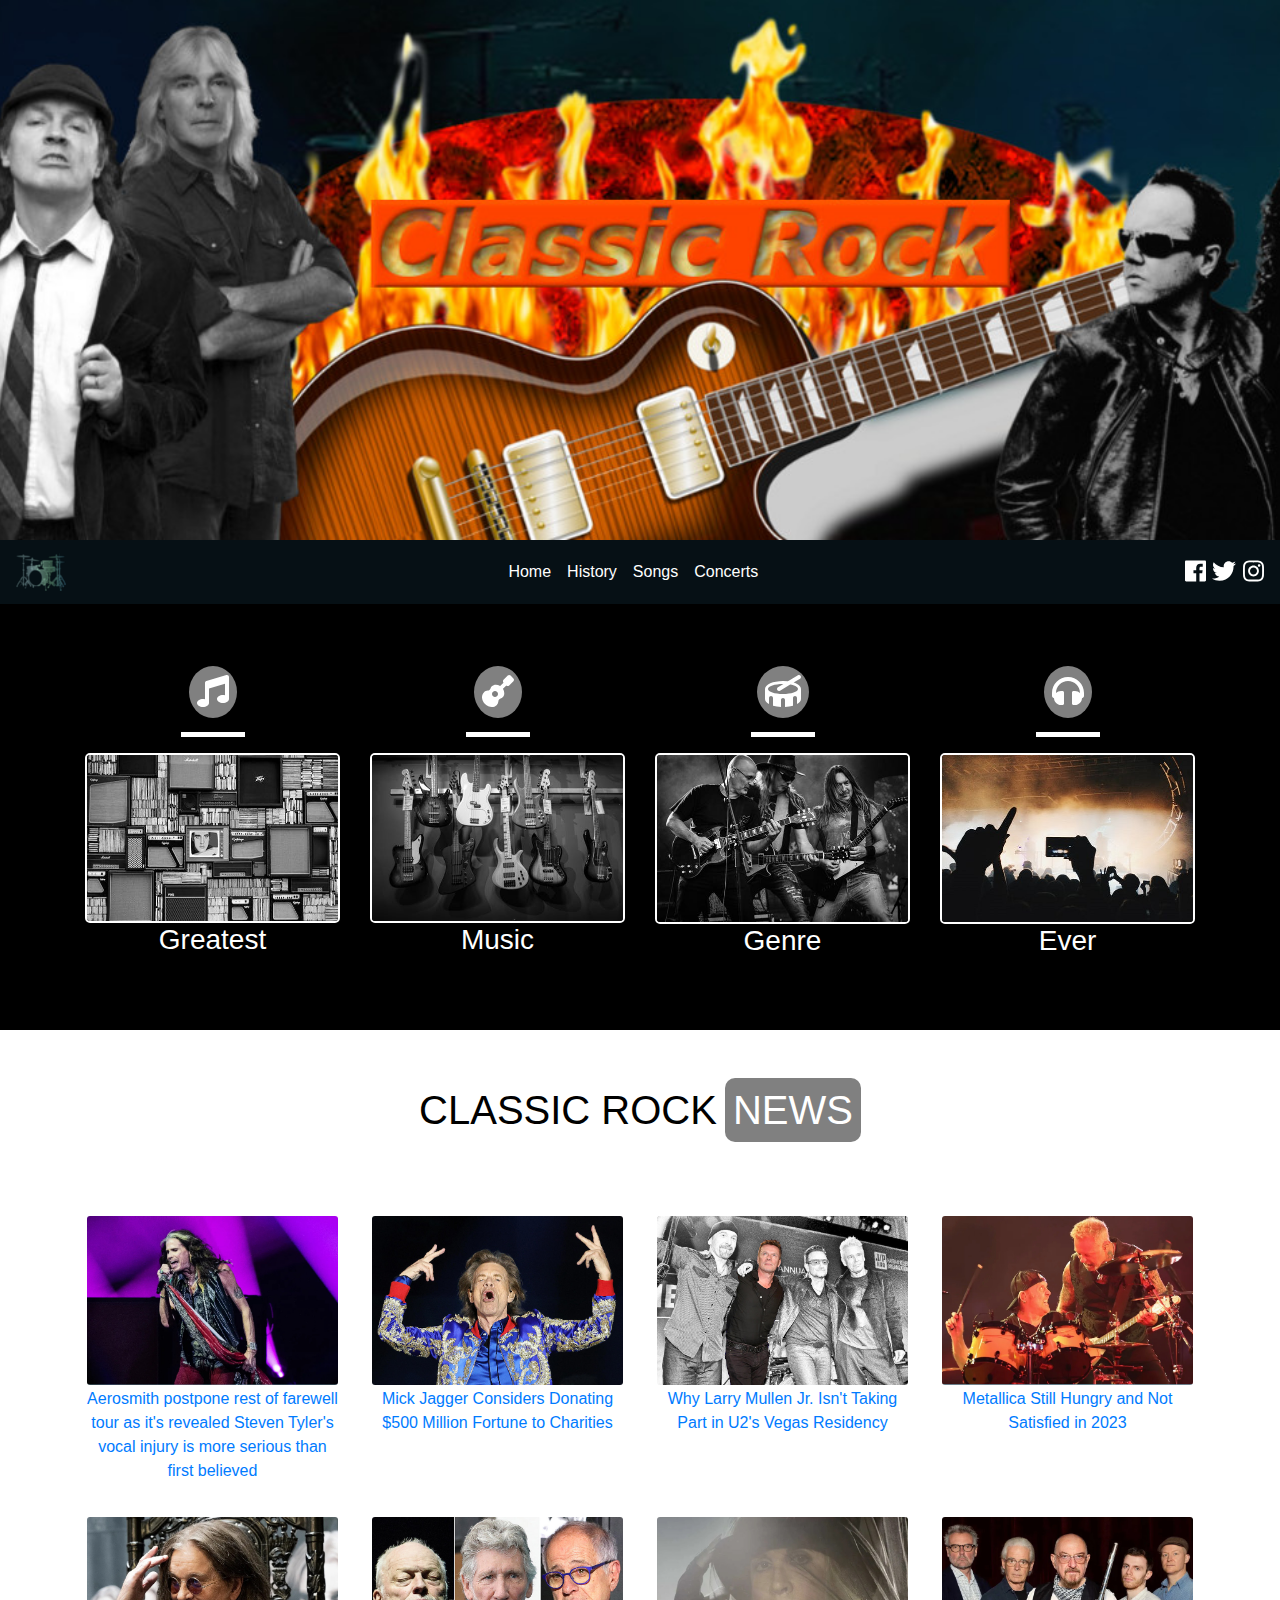
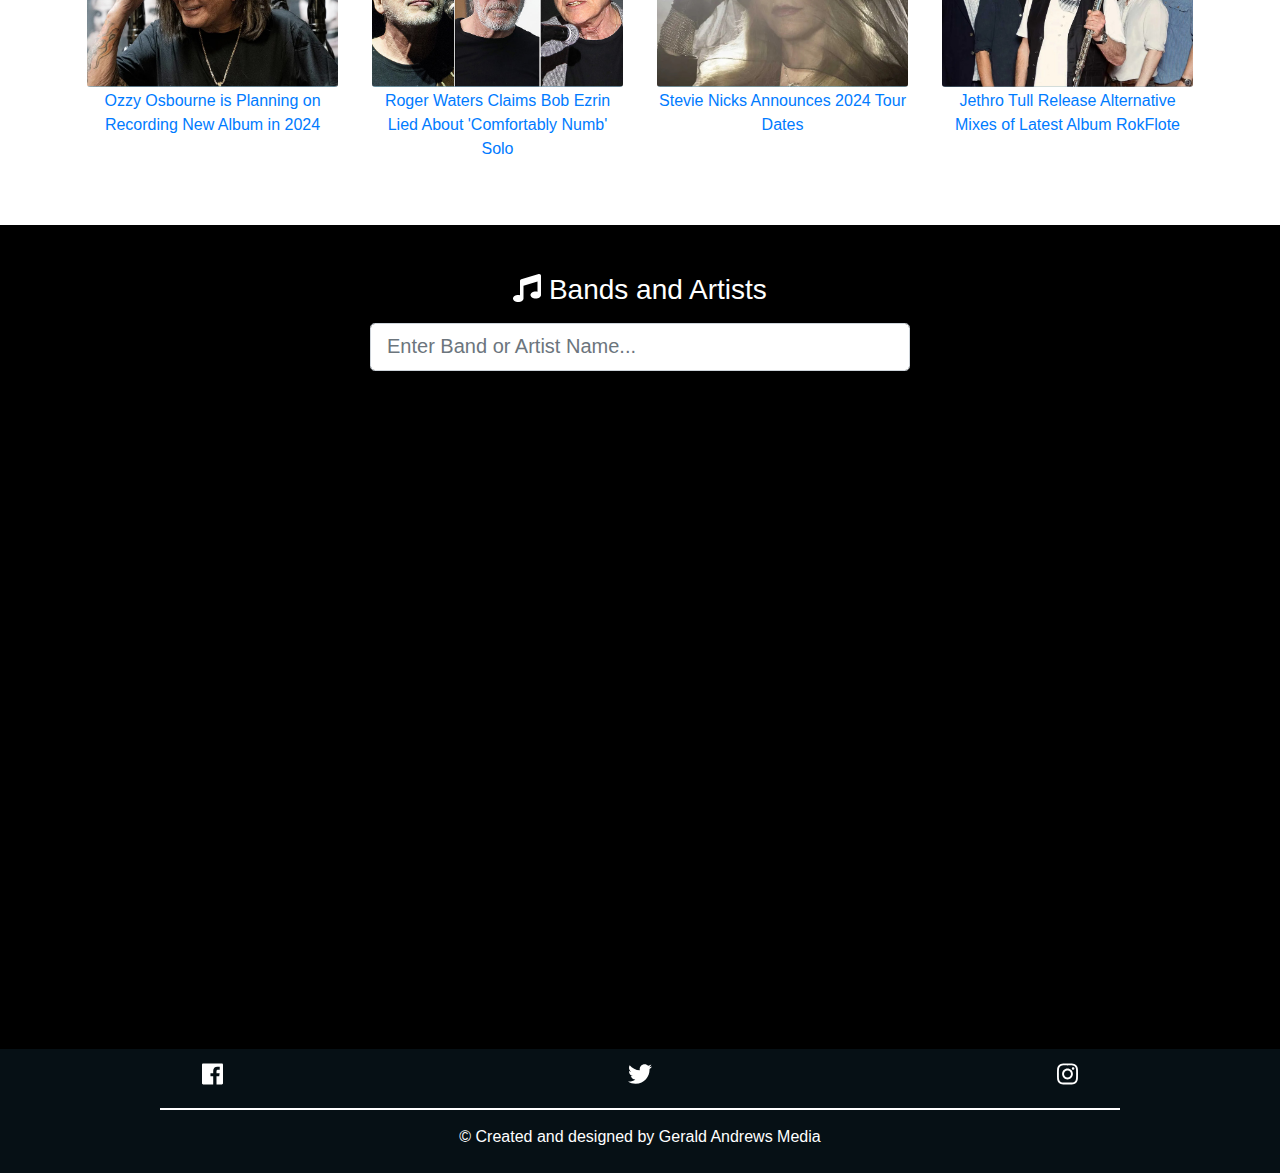
==== index.htm @ cfb420ba "Update index.htm" ====
<!DOCTYPE html>
<html lang="en">
<head>
<meta charset="utf-8">
<meta name="viewport" content="width=device-width, initial-scale=1.0">
<meta http-equiv="X-UA-Compatible" content="ie=edge">
<!-- bootstrap css -->
  <link rel="stylesheet" href="css/bootstrap.min.css">
<!-- main css -->
  <link rel="stylesheet" type="text/css" href="css/artists.css">
  <title>Classic Rock</title>
</head>

<body>
  <header class="main-header"></header>

<!-- nav element -->
  <nav class="navbar navbar-expand-lg px-3" id="navBar">
    <a href="#" class="navbar-brand">
      <img src="img/drums.png" alt="logo">
    </a>
  <button class="navbar-toggler" type="button" data-toggle='collapse' data-target='#myNav'>
    <span class="navbar-icon">
      <i class="fas fa-bars"></i>
    </span>
  </button>

<!-- Nav Section -->
  <div class="collapse navbar-collapse" id="myNav">
    <ul class="navbar-nav mx-auto">
      <li class="nav-item active">
        <a href="#navBar" class="nav-link">home</a>
      </li>
      <li class="nav-item">
        <a href="history.htm" target="_blank" class="nav-link">History</a></li>
      <li class="nav-item">
        <a href="https://www.google.com/search?q=classic+rock+songs&oq=classic+rock+songs&
        aqs=chrome..69i57j69i60l2j0l3.10755j1j7&sourceid=chrome&ie=UTF-8" target="_blank"
        class="nav-link">songs</a>
      </li>
      <li class="nav-item">
        <a href="https://ultimateclassicrock.com/category/concerts/" target="_blank" class="nav-link">Concerts</a></li>
    </ul>
  <!-- social icons -->
      <div class="nav-icons d-none d-lg-block">
        <a href="https://www.facebook.com/ClassicRock.loveforever/" target="_blank" class="nav-icon">
          <i class="fab fa-facebook"></i>
        </a>
        <a href="https://twitter.com/ClassicRockMag?ref_src=twsrc%5Egoogle%7Ctwcamp%5Eserp%7Ctwgr%5Eauthor" target="_blank" class="nav-icon">
          <i class="fab fa-twitter"></i>
        </a>
        <a href="https://www.instagram.com/classicrockmag/?hl=en" target="_blank" class="nav-icon">
          <i class="fab fa-instagram"></i>
        </a>
      </div>
    </div>
  </nav>
<!-- end of nav section -->

<!-- skills section -->
<section class="skills py-5" id="skills">
  <div class="container">
    <div class="row">

      <!-- single skill -->
      <div class="col-sm-6 col-lg-3 text-center my-3">
        <a href="#" class="skills-icon p-2 rounded-circle">
          <i class="fas fa-music"></i>
        </a>
        <h6 class="text-uppercase font-weight-bold my-3"></h6>
        <div class="skills-underline"></div>
        <img src="img/classic.jpeg" class="img2">
        <h3>Greatest</h3>
      </div>
      <!-- end of single skill -->

      <!-- single skill -->
      <div class="col-sm-6 col-lg-3 text-center my-3">
        <a href="#" class="skills-icon p-2 rounded-circle">
          <i class="fas fa-guitar"></i>
        </a>
        <h6 class="text-uppercase font-weight-bold my-3"></h6>
        <div class="skills-underline"></div>
        <img src="img/classic2.jpeg" class="img2">
        <h3>Music</h3>
      </div>
      <!-- end of single skill -->

      <!-- single skill -->
      <div class="col-sm-6 col-lg-3 text-center my-3">
        <a href="#" class="skills-icon p-2 rounded-circle">
          <i class="fas fa-drum"></i>
        </a>
        <h6 class="text-uppercase font-weight-bold my-3"></h6>
        <div class="skills-underline"></div>
        <img src="img/classic3.jpeg" class="img2">
        <h3>Genre</h3>
      </div>
      <!-- end of single skill -->

      <!-- single skill -->
      <div class="col-sm-6 col-lg-3 text-center my-3">
        <a href="#" class="skills-icon p-2 rounded-circle">
          <i class="fas fa-headphones"></i>
        </a>
        <h6 class="text-uppercase font-weight-bold my-3"></h6>
        <div class="skills-underline"></div>
        <img src="img/classic4.jpeg" class="img2">
        <h3>Ever</h3>
      </div>
      <!-- end of single skill -->
    </div>
  </div>
</section>
<!-- end of skills section -->

<!-- news section -->
<section class="news py-5" id="skills">
  <div class="container">

    <!-- section title -->
    <div class="row mb-5">
      <div class="col d-flex flex-wrap text-uppercase justify-content-center">
      <h1 class="font-weight-bold2 align-self-center mx-1">classic rock</h1>
      <h1 class="section-title--special2 mx-1">news</h1>
    </div>
  </div>
  <!-- end of section title -->

  <div class="row">

    <!-- single article -->
    <div class="col-sm-6 col-lg-3 text-center my-3">
      <a href="https://www.loudersound.com/classic-rock/news"
      target="_blank">
      <img src="img/news.jpg" class="img2">Aerosmith postpone rest of farewell tour as it's revealed Steven Tyler's vocal injury
      is more serious than first believed</a>
    </div>
    <!-- end of single article -->

    <!-- single article -->
    <div class="col-sm-6 col-lg-3 text-center my-3">
      <a href="https://ultimateclassicrock.com/mick-jagger-fortune-charity/"
      target="_blank">
      <img src="img/news2.jpg" class="img2">Mick Jagger Considers Donating $500 Million Fortune to Charities</a>
    </div>
    <!-- end of single article -->

    <!-- single article -->
    <div class="col-sm-6 col-lg-3 text-center my-3">
      <a href="https://ultimateclassicrock.com/larry-mullen-jr-u2-las-vegas-sphere/" 
      target="_blank">
      <img src="img/news3.jpg" class="img2">Why Larry Mullen Jr. Isn't Taking Part in U2's Vegas Residency</a>
    </div>
    <!-- end of single article -->

    <!-- single article -->
    <div class="col-sm-6 col-lg-3 text-center my-3">
      <a href="https://www.loudersound.com/news/lars-ulrich-metallica-still-hungry-best-days-still-ahead"
      target="_blank">
      <img src="img/news4.jpg" class="img2">Metallica Still Hungry and Not Satisfied in 2023</a>
    </div>
    <!-- end of single article -->

    <!-- single article -->
    <div class="col-sm-6 col-lg-3 text-center my-3">
      <a href="https://www.loudersound.com/news/Ozzy-osbourne-is-plannng-a-new-album-in-2024"
      target="_blank">
      <img src="img/news5.jpg" class="img2">Ozzy Osbourne is Planning on Recording New Album in 2024</a>
    </div>
    <!-- end of single article -->

    <!-- single article -->
    <div class="col-sm-6 col-lg-3 text-center my-3">
      <a href="https://ultimateclassicrock.com/roger-waters-bob-ezrin-comfortably-numb/"
      target="_blank">
      <img src="img/news6.jpg" class="img2">Roger Waters Claims Bob Ezrin Lied About 'Comfortably Numb' Solo</a>
    </div>
    <!-- end of single article -->

    <!-- single article -->
    <div class="col-sm-6 col-lg-3 text-center my-3">
      <a href="https://www.loudersound.com/news/stevie-nicks-announces-2024-tour-dates"
      target="_blank">
      <img src="img/news7.jpg" class="img2">Stevie Nicks Announces 2024 Tour Dates</a>
    </div>
    <!-- end of single article -->

    <!-- single article -->
    <div class="col-sm-6 col-lg-3 text-center my-3">
      <a href="https://www.loudersound.com/news/jethro-tull-release-alternative-mixes-of-latest-album-rokflote"
      target="_blank">
      <img src="img/news8.jpg" class="img2">Jethro Tull Release Alternative Mixes of Latest Album RokFlote</a>
    </div>
    <!-- end of single article -->
  </div>
</section>
<!-- end of news section -->

<!-- Band and artist info section -->
<header class="header" id="header">
  <div class="container-fluid">
    <div class="row height-max align-items-start">
      <div class="container mt-5">
        <div class="row">
            <div class="col-md-6 m-auto">
                <h3 class="text-center mb-3">
                    <i class="fas fa-music"></i>&nbsp;Bands and Artists
                </h3>
                <div class="form-group">
                    <input type="text" id="search" class="form-control form-control-lg" 
                    placeholder="Enter Band or Artist Name..." />
                </div>
                <div id="match-list"></div>
            </div>
        </div>
    </div>
      <!--<div class="col col-md-9 ml-auto text-right pr-5"></div>-->
    </div>
  </div>
</header>
<!-- End of band and artist info section-->

<!-- footer -->
<footer class="footer py-2 ">
  <div class="footer-icons d-flex justify-content-around">
    <a href="https://www.facebook.com/ClassicRock.loveforever/" target="_blank" class="footer-icon">
      <i class="fab fa-facebook"></i>
    </a>
    <a href="https://twitter.com/ClassicRockMag?ref_src=twsrc%5Egoogle%7Ctwcamp%5Eserp%7Ctwgr%5Eauthor" target="_blank" class="nav-icon" target="_blank" class="footer-icon">
      <i class="fab fa-twitter"></i>
    </a>
    <a href="https://www.instagram.com/classicrockmag/?hl=en" target="_blank" class="footer-icon">
      <i class="fab fa-instagram"></i>
    </a>
  </div>
  <div class="divider"></div>
  <p>&copy Created and designed by <a href="https://geraldandrewsmedia.com/" target="_blank">Gerald Andrews Media</p>
</footer>
<!-- End of footer section -->

<!-- jquery -->
  <script src="js/jquery-3.3.1.min.js"></script>
<!-- bootstrap js -->
  <script src="js/bootstrap.bundle.min.js"></script>
<!-- font awesome -->
  <script src="js/all.js"></script>
<!-- main js-->
  <script src="js/script.js"></script>
  
  <body>
</html>
---- css/artists.css ----
* {
   margin: 0;
   padding: 0;
   box-sizing: border-box;
}

body {
   background-color: #000;
   background-blend-mode: overlay;
}

.main-header {
   background: url('../img/classic rock logo.jpg') no-repeat center center/cover;
   height: 60vh;
   margin: auto;
}


/* navbar */
.navbar {
   background: #061015;
}

.navbar-icon {
   font-size: 2rem;
   color: #fff;
}

.navbar-toggler {
   outline-color: #fff;
}

.nav-link {
   color: #fff;
   text-transform: capitalize;
   font-size: 1rem;
}

.nav-link:hover {
   color: #40ACF1;
}

.nav-icon {
   font-size: 1.5rem;
   color: #fff;
   text-decoration: none!important;
   transition-property: color;
   transition-duration: 2s;
   transition-timing-function: linear;
}

.nav-icon:hover {
   color: #40ACF1;
}

/* skills */
.skills {
   background: #000;
}

.section-title--special {
   color: #fff;
   background: grey;
   padding: 0.5rem;
   border-radius: 10px;
}

.font-weight-bold {
   color: #fff;
}

.paragraph {
   color: #fff;
}

.skills-icon {
   color: #fff;
   background: grey;
   font-size: 2rem;
}

.skills-icon:hover {
   color: #ffa500;
}

.skills-underline {
   width: 4rem;
   height: 0.3rem;
   background: #fff;
   margin: 1rem auto;
}

.btn {
   background: transparent;
   border: none;
   color: white;
   padding: 10px 32px;
   text-align: center;
   text-decoration: none;
   display: inline-block;
   font-size: 16px;
   margin: 4px 2px;
   cursor: pointer;
   border: 1px solid #fff;
   margin: 15px;
   outline: none;
}

.btn:hover {
   background-color: #fff;
   color: #000;
}

input {
   height: 44px;
   border-radius: 5px;
   outline: none;
}

h2,h3 {
   color: #fff;
   margin-top: 0px;
   text-align: center;
}

h4 {
   text-align: center;
}

img {
   width: 100%;
}

.img2 {
   width: 100%;
   border-radius: 5px;
   border: 2px solid #fff;
}

.img3 {
   border-radius: 5px;
}

.img-container:hover {
   box-shadow: 0 10px 15px rgb(0, 0, 0);
   border-radius: 5px;
}

/* News Section */
.news {
   background: #fff;
}

.section-title--special2 {
   color: #fff;
   background: grey;
   padding: 0.5rem;
   border-radius: 10px;
}

.font-weight-bold2 {
   color: #000;
}

/* header */
.header {
   color: #fff;
}

.height-max {
   min-height: calc(100vh - 76px);
   background: linear-gradient(rgba(0, 0, 0, 0.8),rgba(0, 0, 0, 0.8)),url('../img/bg-image.jpg');
   background-position: center;
   background-size: cover;
   background-attachment: fixed;
   background-repeat: no-repeat;
}

.container-fluid {
   width: 100%;
}

@media (min-width: 1024px) {
   .card-img {
      width: 75%;
      display: block;
      margin-left: auto;
      margin-right: auto;
   }
}

/* History Page */
.heading3 {
   color: #000;
}

single-item:hover {
   box-shadow: 0 10px 15px rgb(0, 0, 0);
   border-radius: 5px;
}

.img-container {
   position: relative;
   overflow: hidden;
   cursor: pointer;
}

.logo-img-container {
   transition: all 1s ease-in-out;
}

.img-container:hover .logo {
   transform: scale(1.2);
}

.logo {
   width: 50%;
   position: absolute;
   bottom: 0;
   right: 0;
   padding: 1rem;
   background: #fff;
   border-top-left-radius: 1rem;
   transition: all 1s ease-in-out;
   transform: translate(100%, 100%);
}

img-container:hover .logo {
   transform: translate(0, 0);
}

.logo:hover {
   color: #ffff00;
}

.footer {
   background: #061015;
}

.footer-icon {
   font-size: 1.5rem;
   text-decoration: none;
   color: #fff;
   transition: all 1s ease-in-out;
}

.footer-icon:hover {
   color: grey;
}

.footer .divider {
   background: #fff;
   width: 75%;
   Height: 2px;
   margin: 15px auto;
}

.footer p {
   color: #fff;
   text-align: center;
}

.footer a {
   color: #fff;
}

@media (max-width: 1100px) {
   .main-header {
      height: 25vh;
   }
}
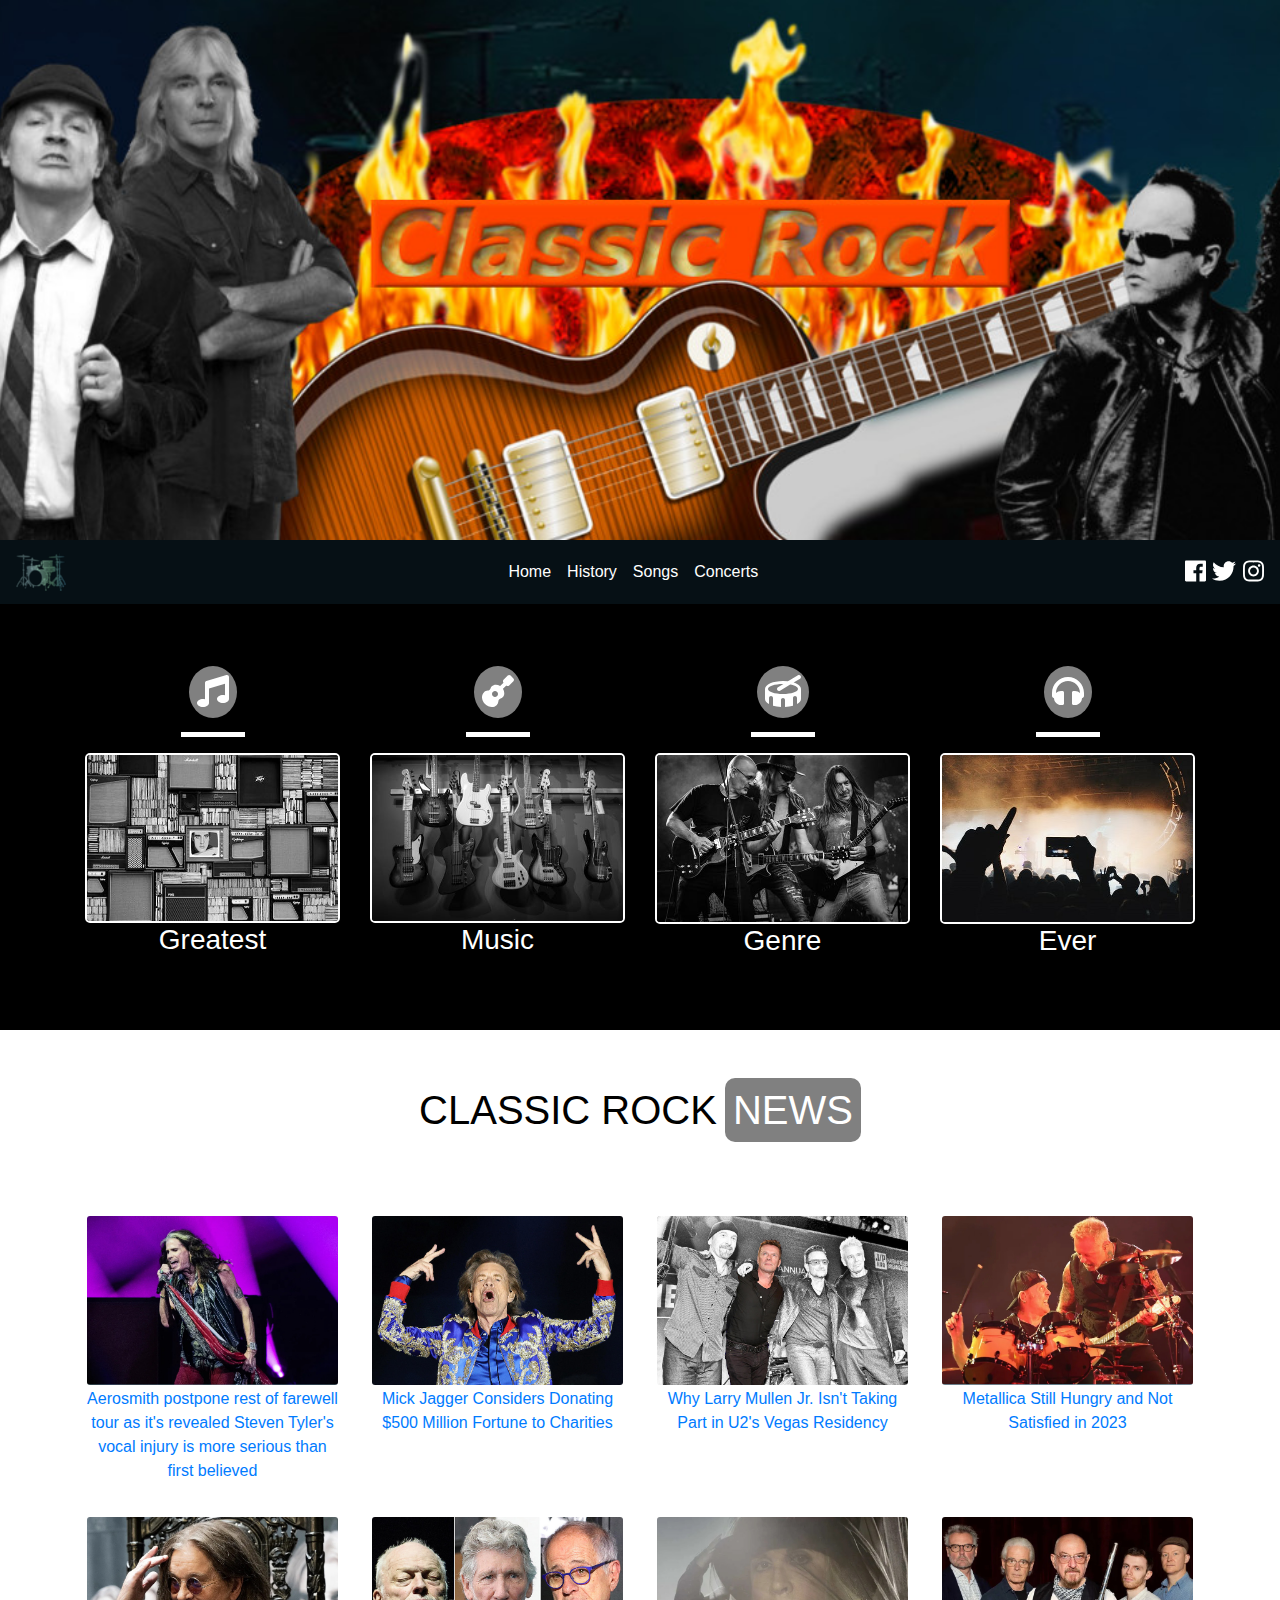
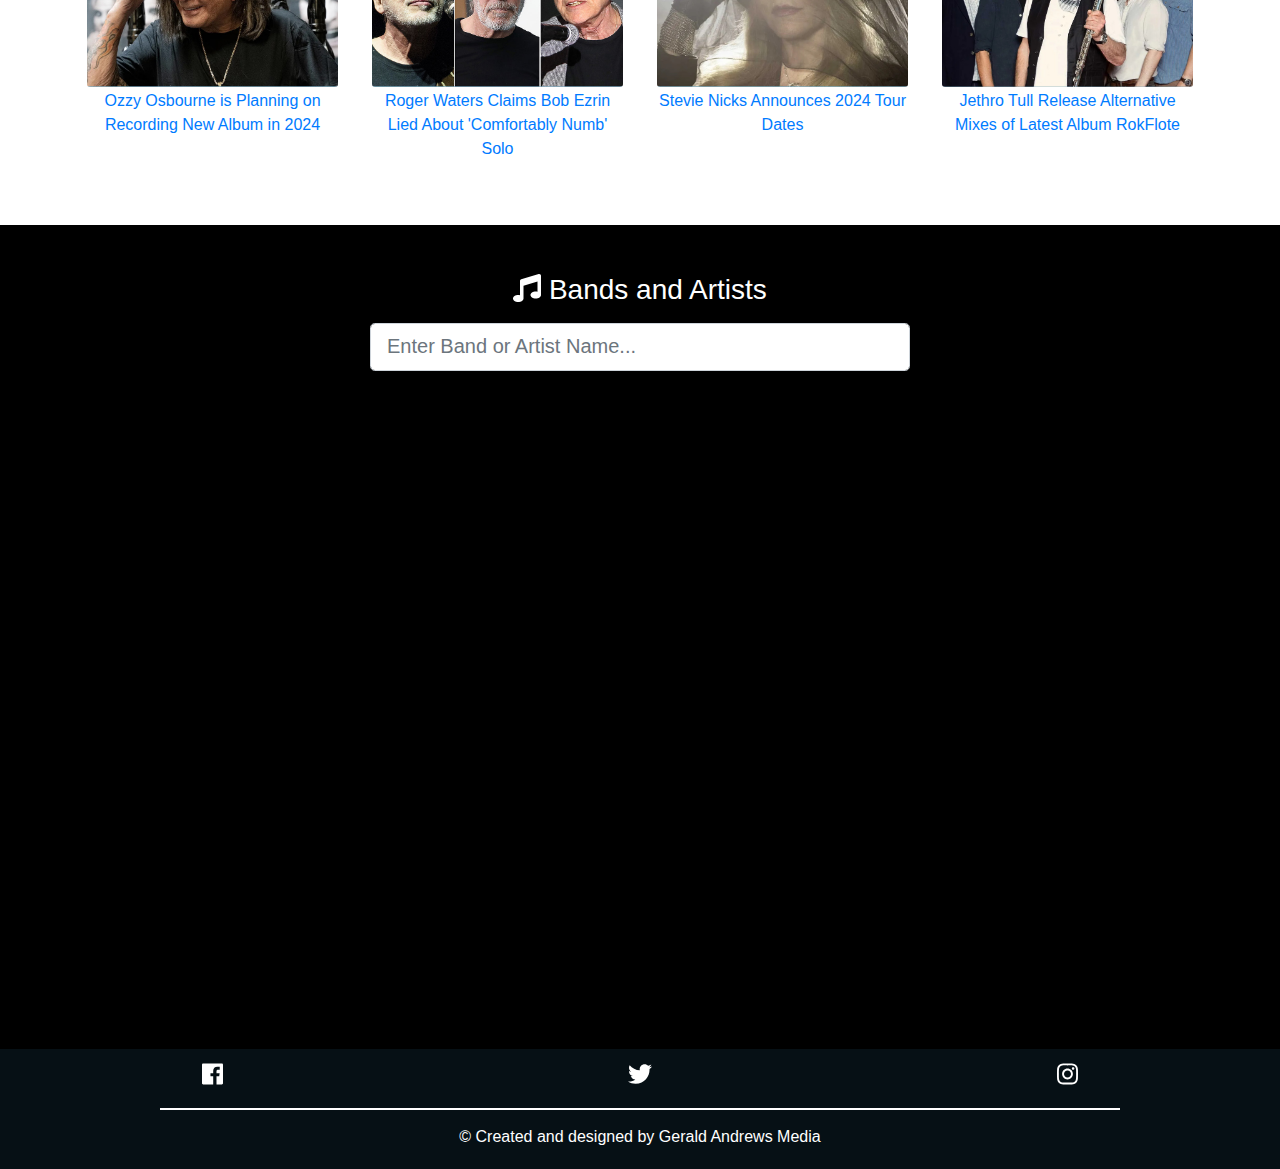
==== commit 00756edd: "Update index.htm" ====
--- a/index.htm
+++ b/index.htm
@@ -222,8 +222,8 @@
 <!-- End of band and artist info section-->
 
 <!-- footer -->
-<footer class="footer py-2 ">
-  <div class="footer-icons d-flex justify-content-around">
+<footer class="footer pt-2 pb-1 ">
+  <div class="footer-icons d-flex justify-content-around align-items-center">
     <a href="https://www.facebook.com/ClassicRock.loveforever/" target="_blank" class="footer-icon">
       <i class="fab fa-facebook"></i>
     </a>
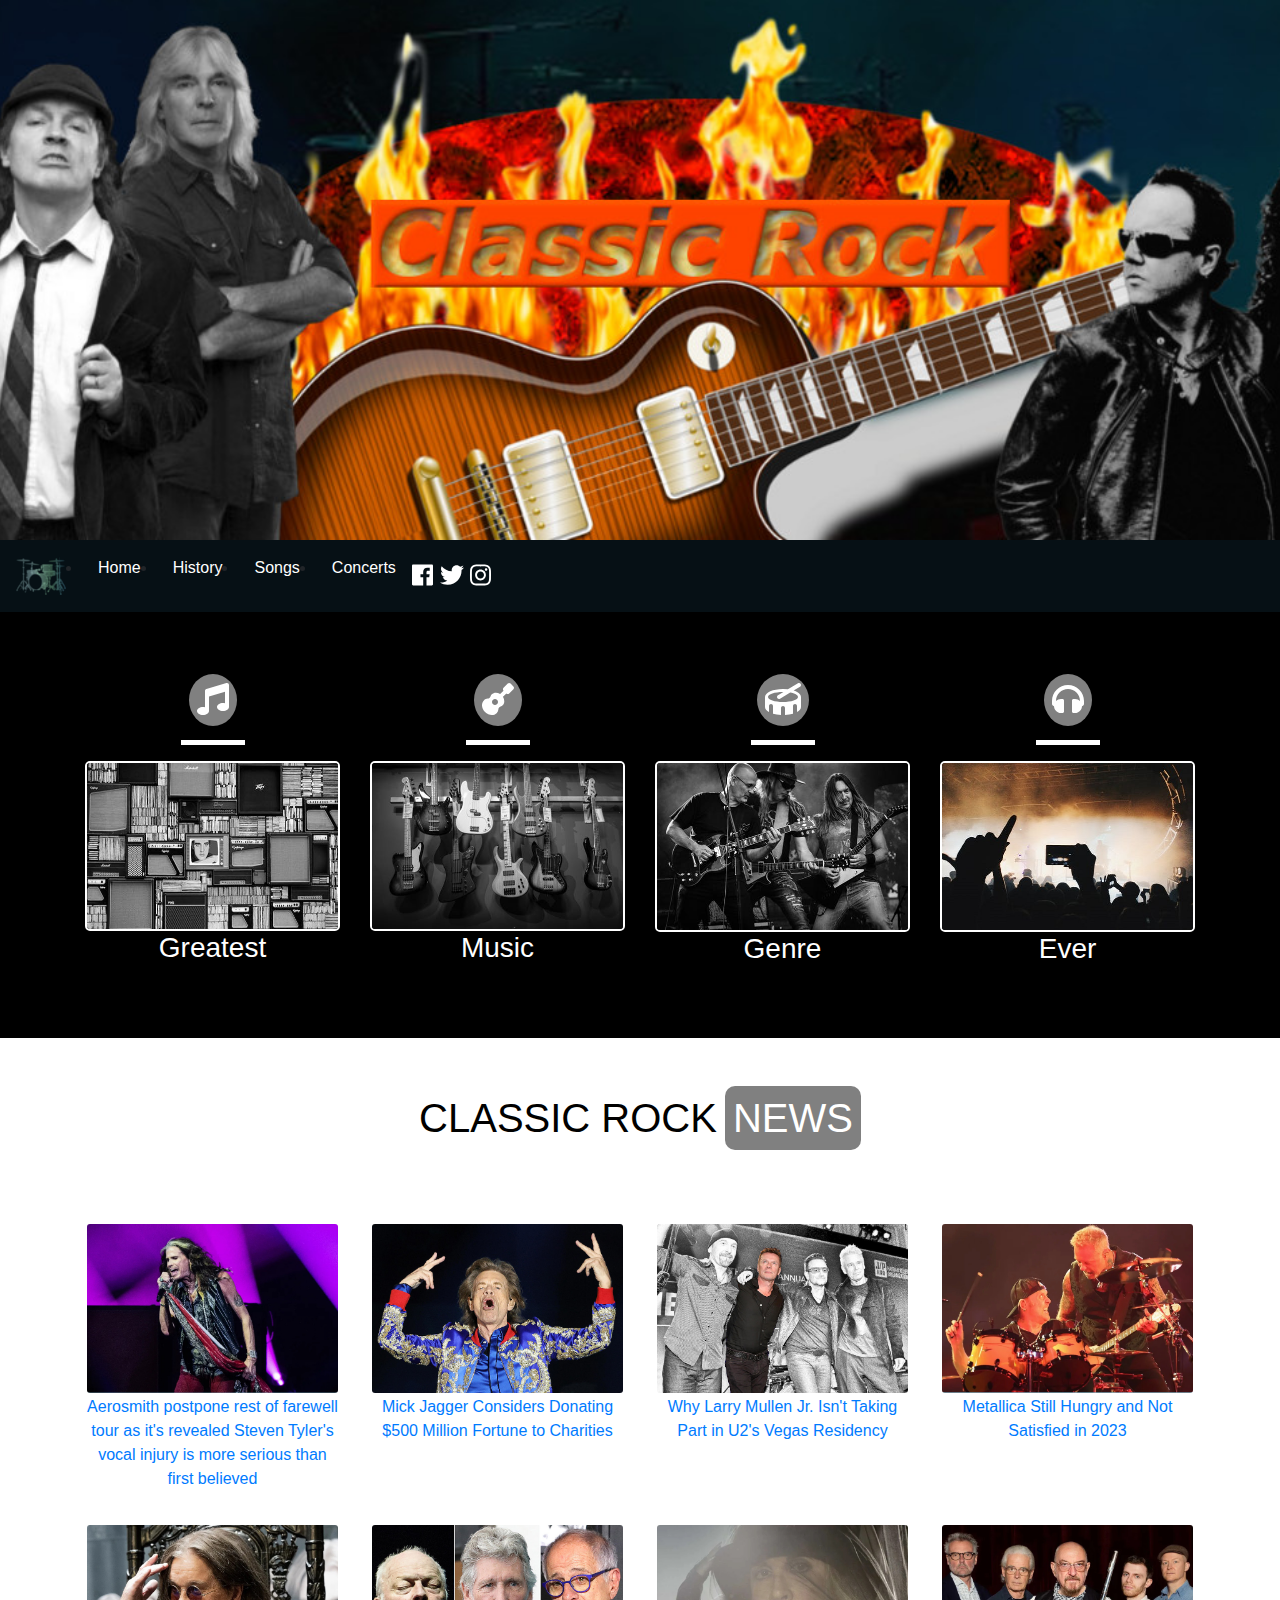
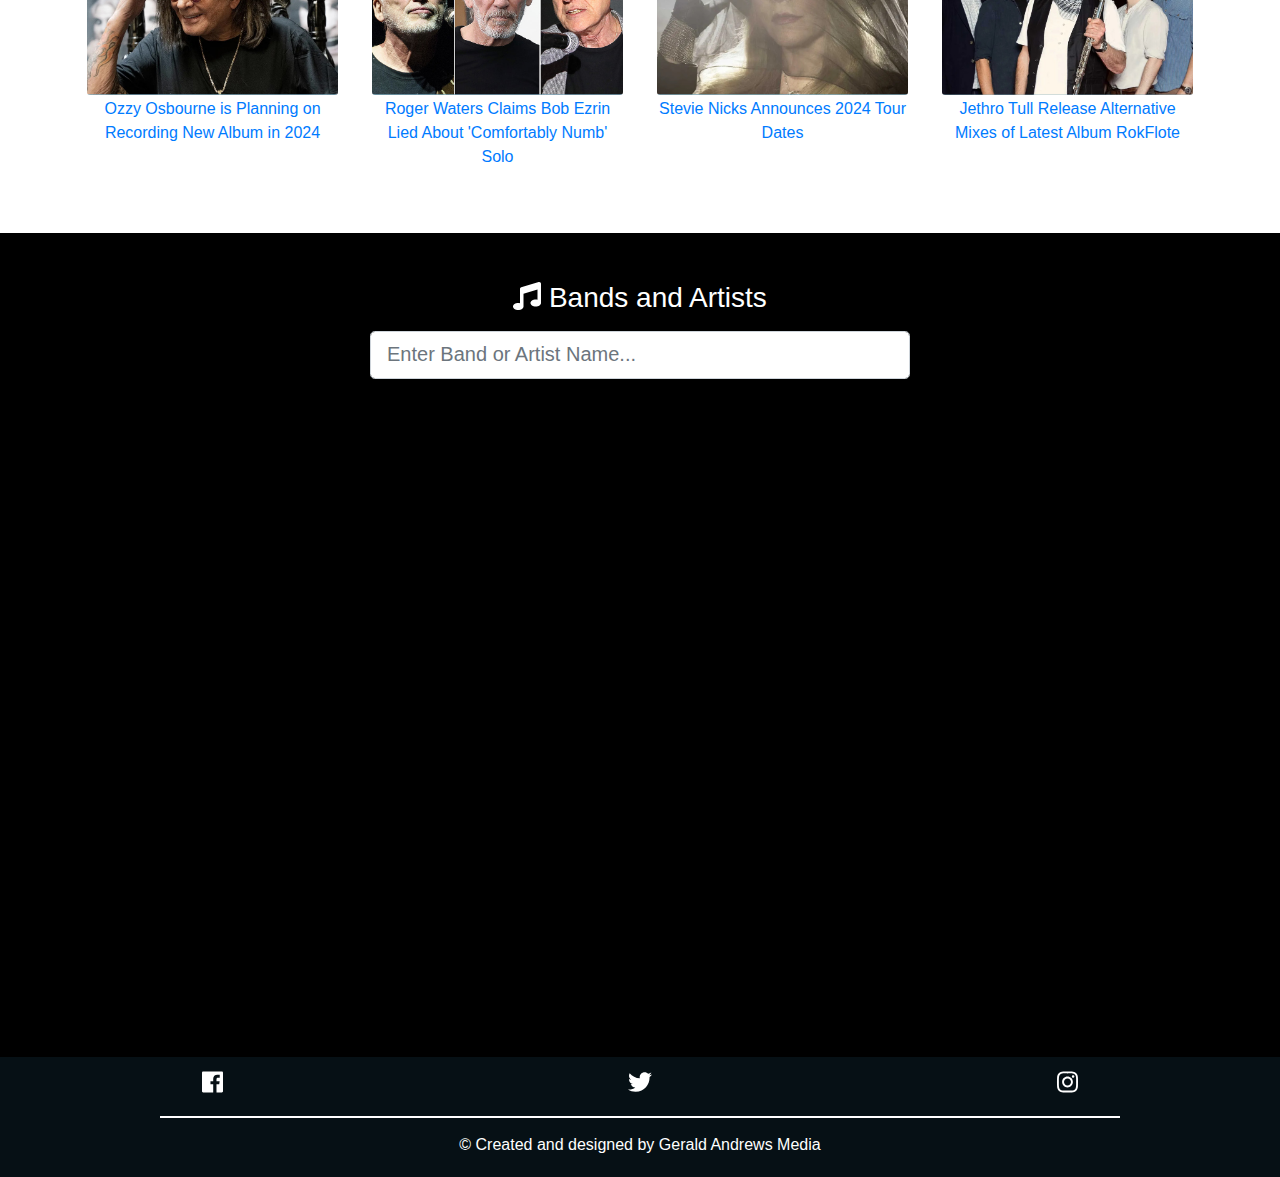
==== commit a31c0dd2: "Update index.htm" ====
--- a/index.htm
+++ b/index.htm
@@ -27,7 +27,7 @@
 
 <!-- Nav Section -->
   <div class="collapse navbar-collapse" id="myNav">
-    <ul class="navbar-nav mx-auto">
+    <ul class="d-flex justify-content-around">
       <li class="nav-item active">
         <a href="#navBar" class="nav-link">home</a>
       </li>
@@ -55,14 +55,11 @@
       </div>
     </div>
   </nav>
-<!-- end of nav section -->
-
-<!-- skills section -->
+
+<!-- icons section -->
 <section class="skills py-5" id="skills">
   <div class="container">
     <div class="row">
-
-      <!-- single skill -->
       <div class="col-sm-6 col-lg-3 text-center my-3">
         <a href="#" class="skills-icon p-2 rounded-circle">
           <i class="fas fa-music"></i>
@@ -72,9 +69,7 @@
         <img src="img/classic.jpeg" class="img2">
         <h3>Greatest</h3>
       </div>
-      <!-- end of single skill -->
-
-      <!-- single skill -->
+
       <div class="col-sm-6 col-lg-3 text-center my-3">
         <a href="#" class="skills-icon p-2 rounded-circle">
           <i class="fas fa-guitar"></i>
@@ -84,9 +79,7 @@
         <img src="img/classic2.jpeg" class="img2">
         <h3>Music</h3>
       </div>
-      <!-- end of single skill -->
-
-      <!-- single skill -->
+
       <div class="col-sm-6 col-lg-3 text-center my-3">
         <a href="#" class="skills-icon p-2 rounded-circle">
           <i class="fas fa-drum"></i>
@@ -96,9 +89,7 @@
         <img src="img/classic3.jpeg" class="img2">
         <h3>Genre</h3>
       </div>
-      <!-- end of single skill -->
-
-      <!-- single skill -->
+
       <div class="col-sm-6 col-lg-3 text-center my-3">
         <a href="#" class="skills-icon p-2 rounded-circle">
           <i class="fas fa-headphones"></i>
@@ -108,11 +99,9 @@
         <img src="img/classic4.jpeg" class="img2">
         <h3>Ever</h3>
       </div>
-      <!-- end of single skill -->
     </div>
   </div>
 </section>
-<!-- end of skills section -->
 
 <!-- news section -->
 <section class="news py-5" id="skills">
@@ -125,7 +114,6 @@
       <h1 class="section-title--special2 mx-1">news</h1>
     </div>
   </div>
-  <!-- end of section title -->
 
   <div class="row">
 
@@ -136,7 +124,6 @@
       <img src="img/news.jpg" class="img2">Aerosmith postpone rest of farewell tour as it's revealed Steven Tyler's vocal injury
       is more serious than first believed</a>
     </div>
-    <!-- end of single article -->
 
     <!-- single article -->
     <div class="col-sm-6 col-lg-3 text-center my-3">
@@ -144,7 +131,6 @@
       target="_blank">
       <img src="img/news2.jpg" class="img2">Mick Jagger Considers Donating $500 Million Fortune to Charities</a>
     </div>
-    <!-- end of single article -->
 
     <!-- single article -->
     <div class="col-sm-6 col-lg-3 text-center my-3">
@@ -152,7 +138,6 @@
       target="_blank">
       <img src="img/news3.jpg" class="img2">Why Larry Mullen Jr. Isn't Taking Part in U2's Vegas Residency</a>
     </div>
-    <!-- end of single article -->
 
     <!-- single article -->
     <div class="col-sm-6 col-lg-3 text-center my-3">
@@ -160,7 +145,6 @@
       target="_blank">
       <img src="img/news4.jpg" class="img2">Metallica Still Hungry and Not Satisfied in 2023</a>
     </div>
-    <!-- end of single article -->
 
     <!-- single article -->
     <div class="col-sm-6 col-lg-3 text-center my-3">
@@ -168,7 +152,6 @@
       target="_blank">
       <img src="img/news5.jpg" class="img2">Ozzy Osbourne is Planning on Recording New Album in 2024</a>
     </div>
-    <!-- end of single article -->
 
     <!-- single article -->
     <div class="col-sm-6 col-lg-3 text-center my-3">
@@ -176,7 +159,6 @@
       target="_blank">
       <img src="img/news6.jpg" class="img2">Roger Waters Claims Bob Ezrin Lied About 'Comfortably Numb' Solo</a>
     </div>
-    <!-- end of single article -->
 
     <!-- single article -->
     <div class="col-sm-6 col-lg-3 text-center my-3">
@@ -184,7 +166,6 @@
       target="_blank">
       <img src="img/news7.jpg" class="img2">Stevie Nicks Announces 2024 Tour Dates</a>
     </div>
-    <!-- end of single article -->
 
     <!-- single article -->
     <div class="col-sm-6 col-lg-3 text-center my-3">
@@ -192,10 +173,8 @@
       target="_blank">
       <img src="img/news8.jpg" class="img2">Jethro Tull Release Alternative Mixes of Latest Album RokFlote</a>
     </div>
-    <!-- end of single article -->
   </div>
 </section>
-<!-- end of news section -->
 
 <!-- Band and artist info section -->
 <header class="header" id="header">
@@ -219,10 +198,9 @@
     </div>
   </div>
 </header>
-<!-- End of band and artist info section-->
 
 <!-- footer -->
-<footer class="footer pt-2 pb-1 ">
+<footer class="footer pt-2 pb-1">
   <div class="footer-icons d-flex justify-content-around align-items-center">
     <a href="https://www.facebook.com/ClassicRock.loveforever/" target="_blank" class="footer-icon">
       <i class="fab fa-facebook"></i>
@@ -237,7 +215,6 @@
   <div class="divider"></div>
   <p>&copy Created and designed by <a href="https://geraldandrewsmedia.com/" target="_blank">Gerald Andrews Media</p>
 </footer>
-<!-- End of footer section -->
 
 <!-- jquery -->
   <script src="js/jquery-3.3.1.min.js"></script>
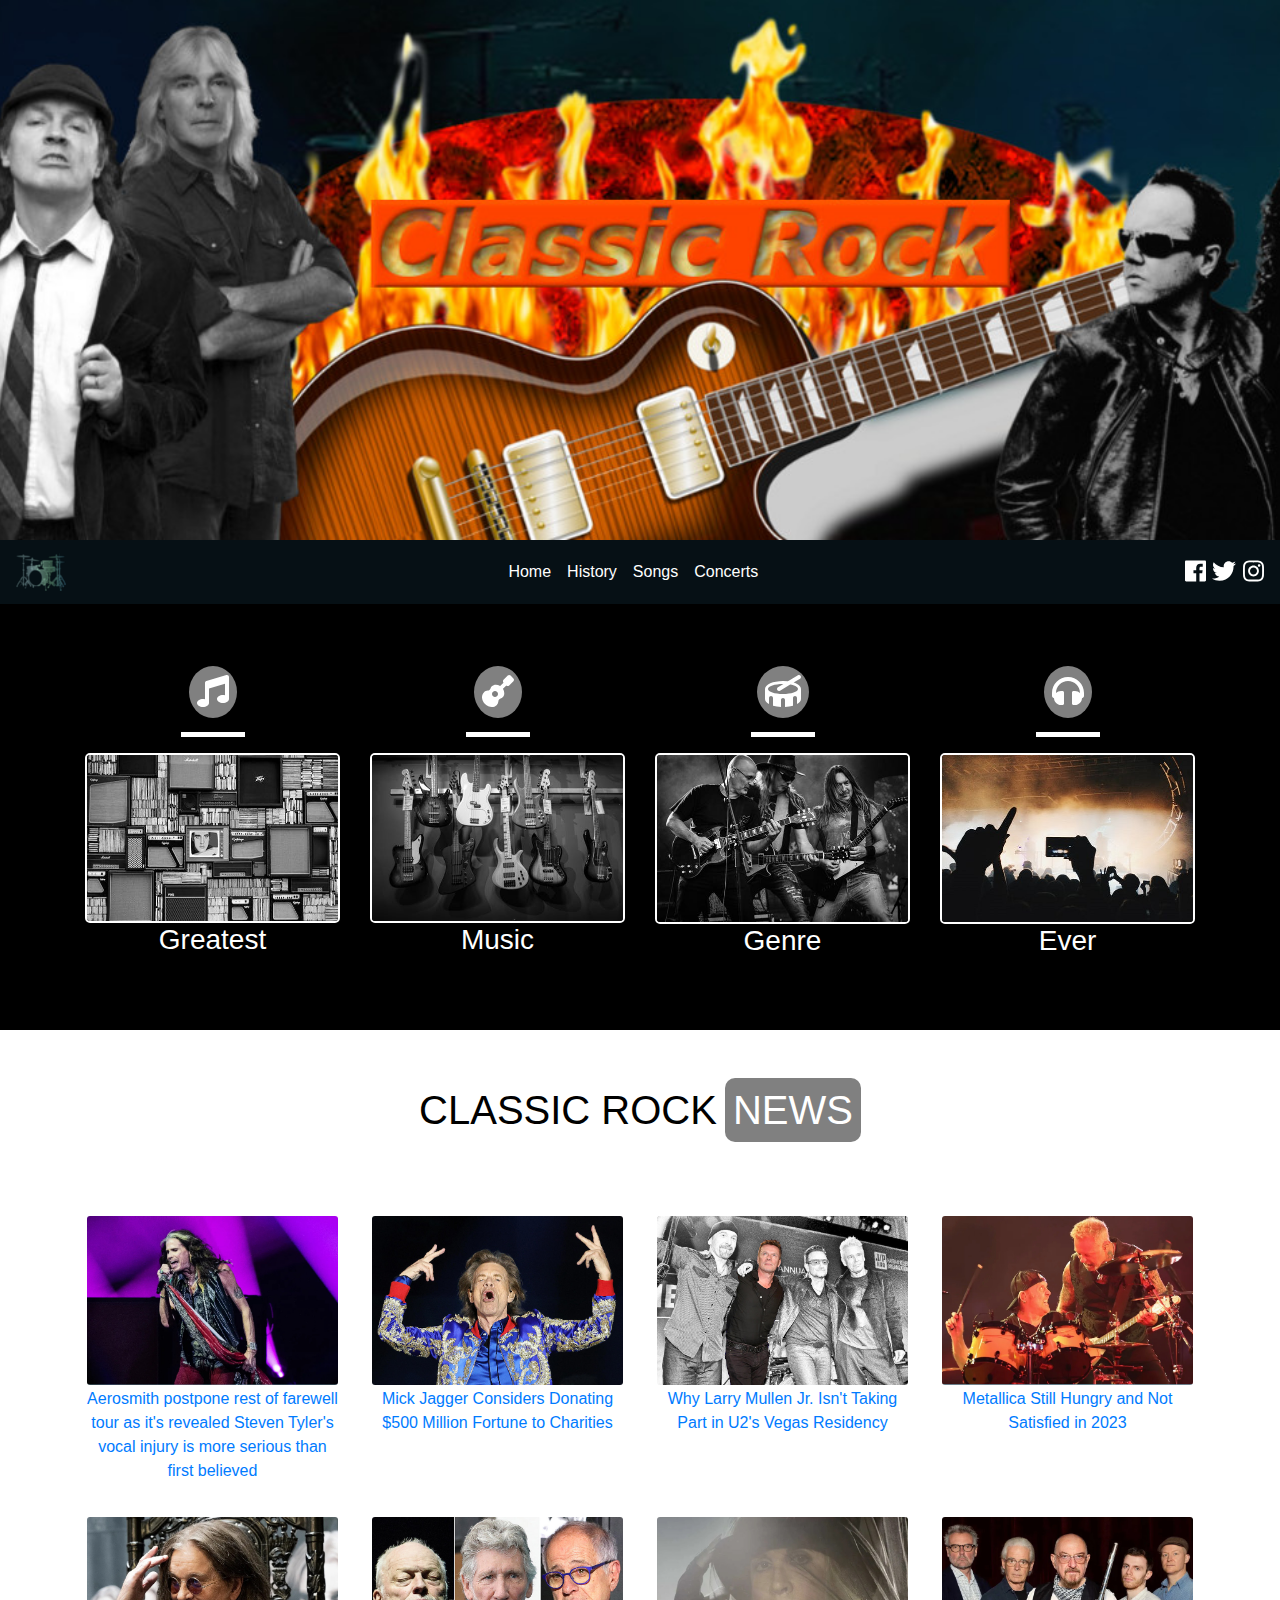
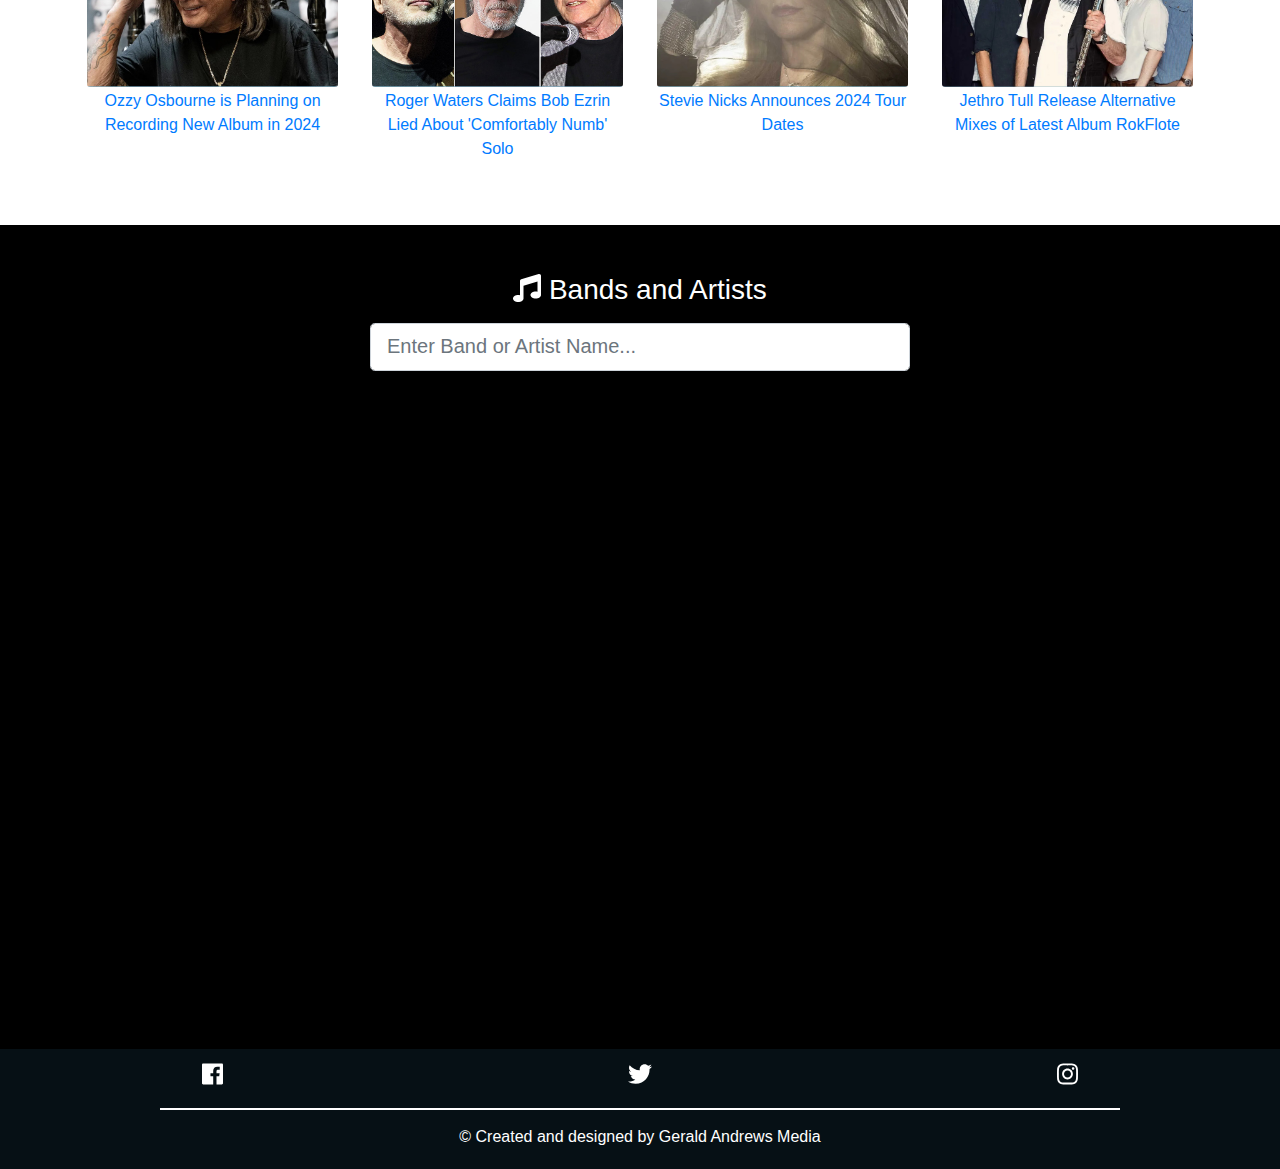
==== commit 2f932aa1: "Update index.htm" ====
--- a/index.htm
+++ b/index.htm
@@ -27,7 +27,7 @@
 
 <!-- Nav Section -->
   <div class="collapse navbar-collapse" id="myNav">
-    <ul class="d-flex justify-content-around">
+    <ul class="navbar-nav mx-auto">
       <li class="nav-item active">
         <a href="#navBar" class="nav-link">home</a>
       </li>
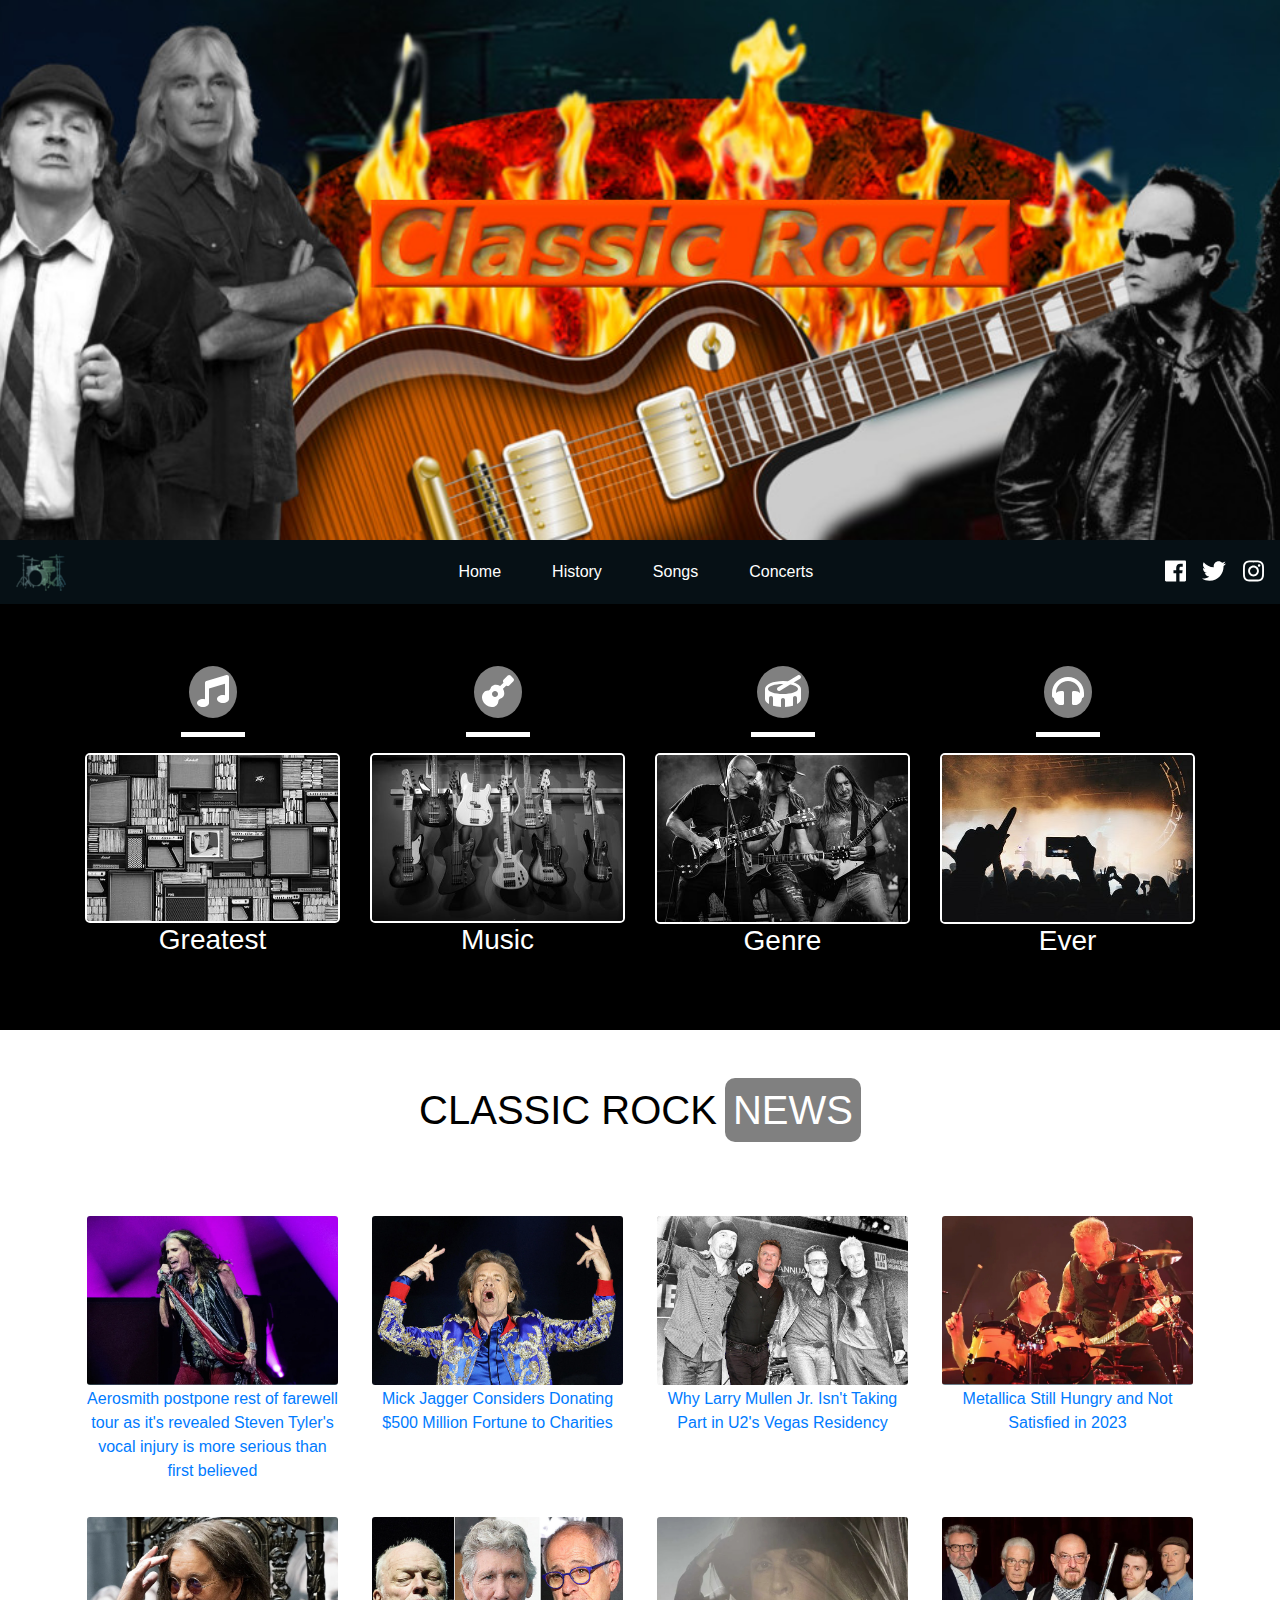
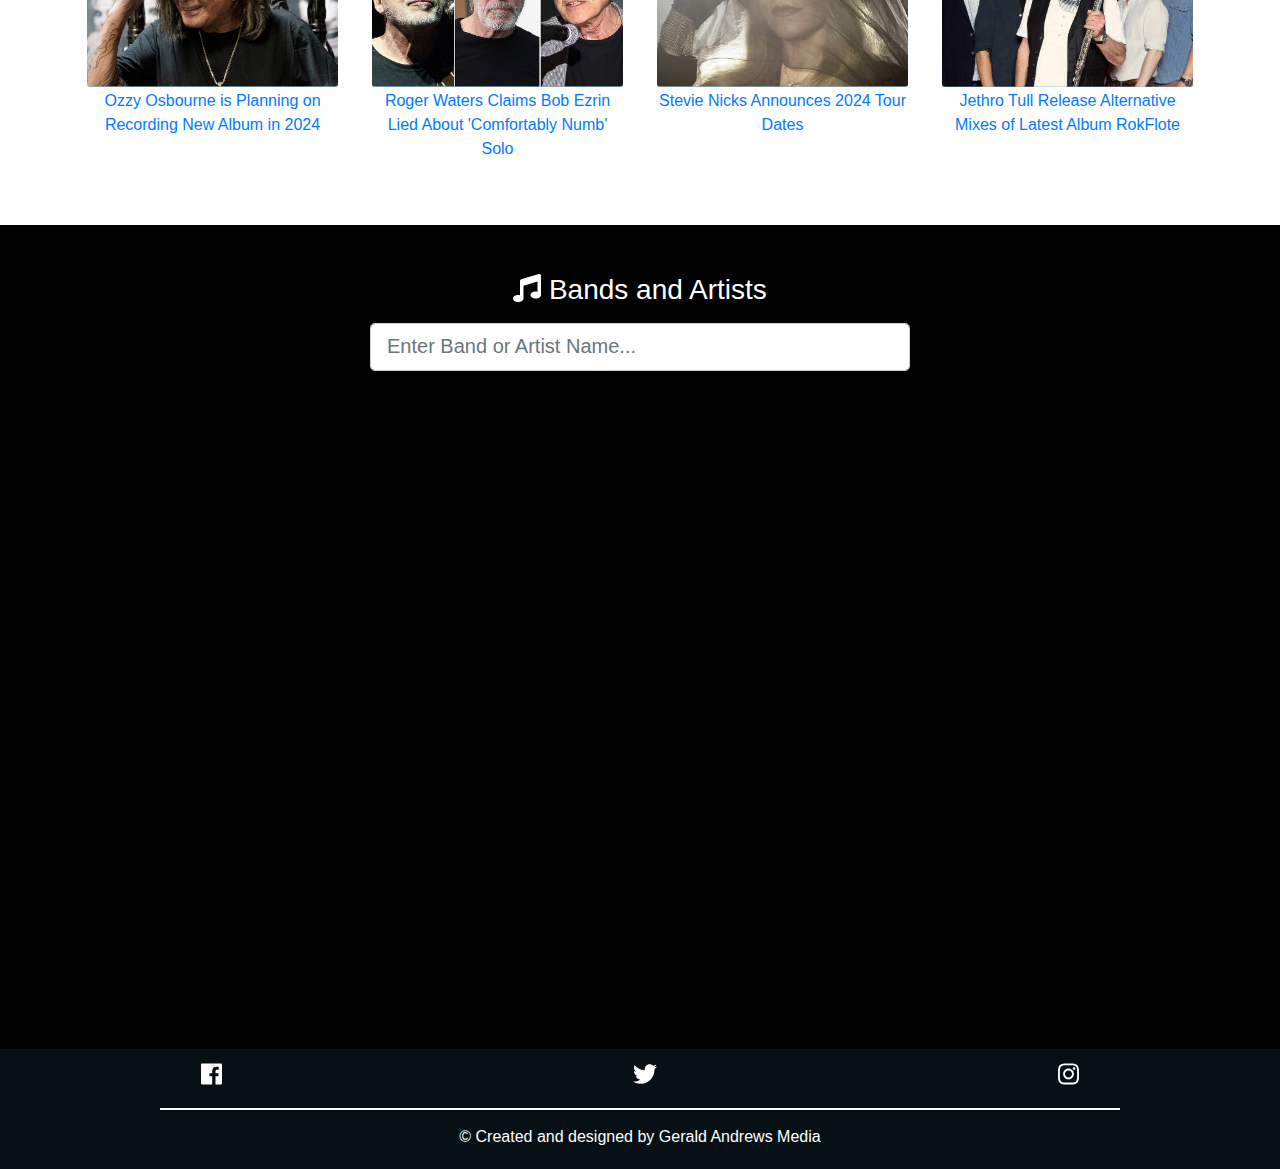
==== commit 870b7f94: "Update index.htm" ====
--- a/index.htm
+++ b/index.htm
@@ -213,7 +213,7 @@
     </a>
   </div>
   <div class="divider"></div>
-  <p>&copy Created and designed by <a href="https://geraldandrewsmedia.com/" target="_blank">Gerald Andrews Media</p>
+  <p>&copy Created and designed by <a href="https://geraldandrewsmedia.netlify.app/" target="_blank">Gerald Andrews Media</p>
 </footer>
 
 <!-- jquery -->
--- a/css/artists.css
+++ b/css/artists.css
@@ -34,6 +34,7 @@
    color: #fff;
    text-transform: capitalize;
    font-size: 1rem;
+   margin-left: 35px;
 }
 
 .nav-link:hover {
@@ -47,6 +48,7 @@
    transition-property: color;
    transition-duration: 2s;
    transition-timing-function: linear;
+   margin-left: 10px;
 }
 
 .nav-icon:hover {
@@ -264,7 +266,7 @@
    color: #fff;
 }
 
-@media (max-width: 1100px) {
+@media (max-width: 820px) {
    .main-header {
       height: 25vh;
    }
